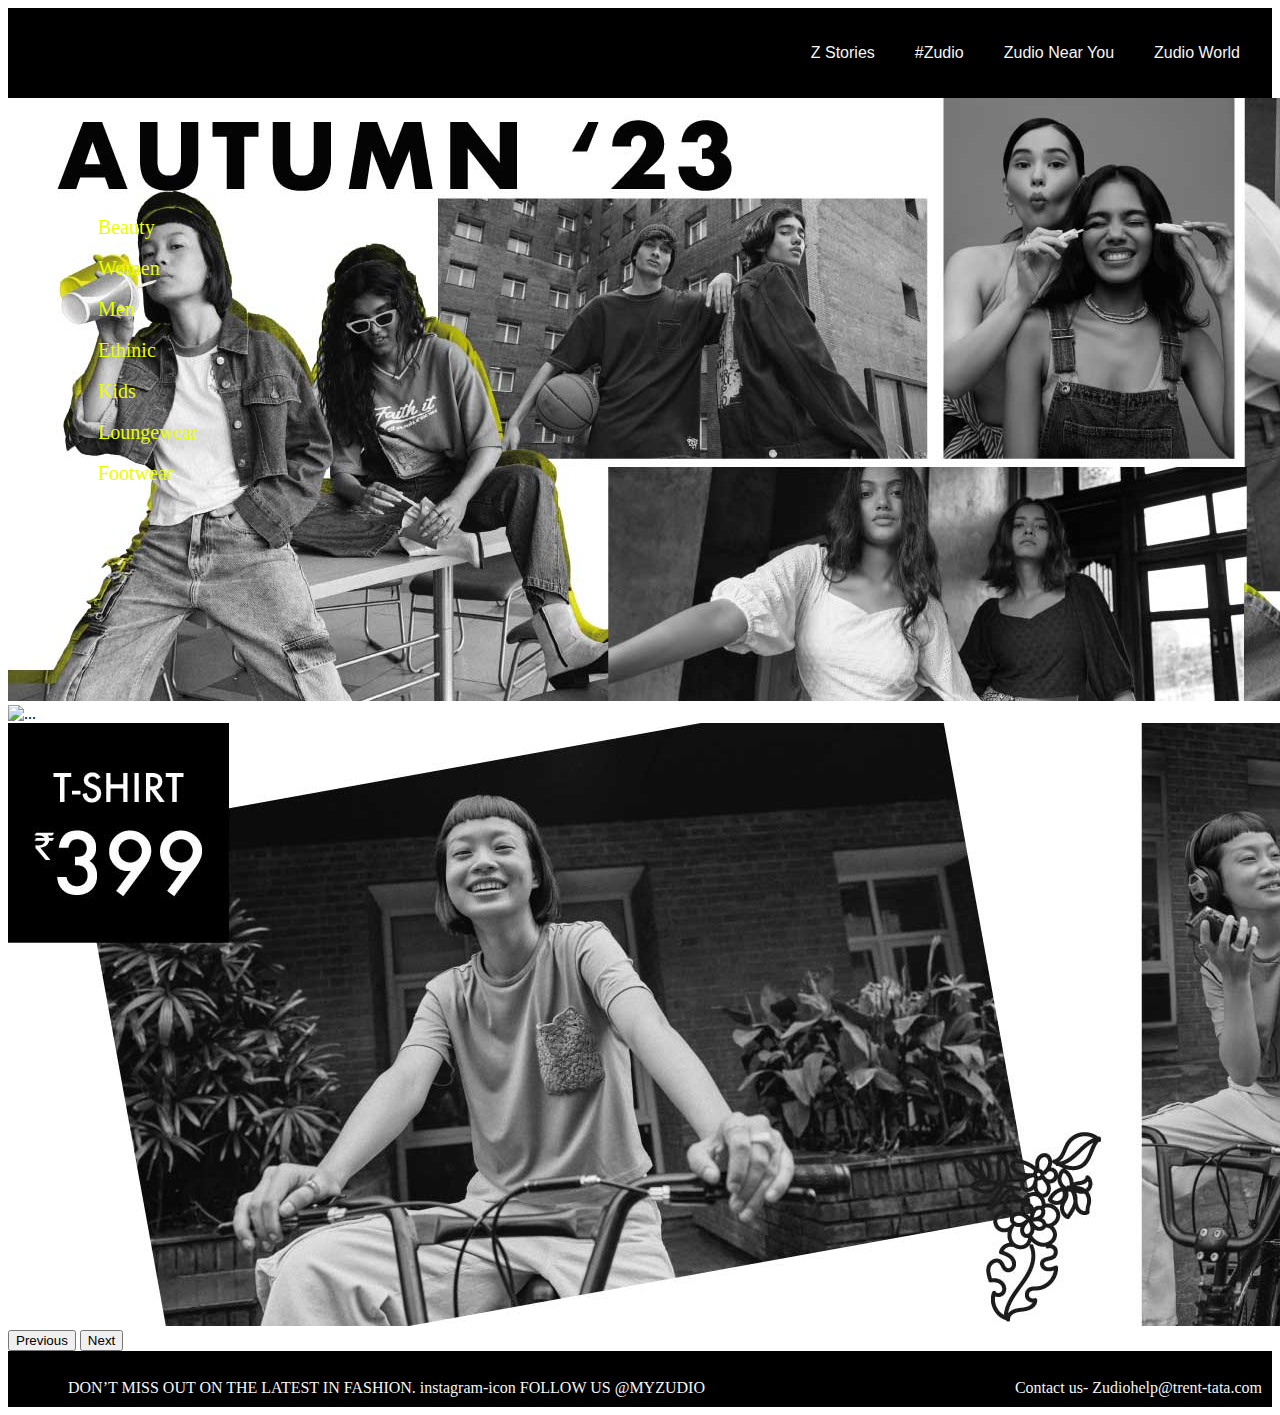
==== index.html @ e3234501 "zudio" ====
<!DOCTYPE html>
<html lang="en">
<head>
    <meta charset="UTF-8">
    <meta name="viewport" content="width=device-width, initial-scale=1.0">
    <title>Zudio</title>
    <!-- bootstrap -->
    <link href="https://cdn.jsdelivr.net/npm/bootstrap@5.3.2/dist/css/bootstrap.min.css" rel="stylesheet" integrity="sha384-T3c6CoIi6uLrA9TneNEoa7RxnatzjcDSCmG1MXxSR1GAsXEV/Dwwykc2MPK8M2HN" crossorigin="anonymous">
    <script src="https://cdn.jsdelivr.net/npm/bootstrap@5.3.2/dist/js/bootstrap.bundle.min.js" integrity="sha384-C6RzsynM9kWDrMNeT87bh95OGNyZPhcTNXj1NW7RuBCsyN/o0jlpcV8Qyq46cDfL" crossorigin="anonymous"></script>
    <!-- font awesome -->
    <link rel="stylesheet" href="https://cdnjs.cloudflare.com/ajax/libs/font-awesome/6.4.2/css/all.min.css" integrity="sha512-z3gLpd7yknf1YoNbCzqRKc4qyor8gaKU1qmn+CShxbuBusANI9QpRohGBreCFkKxLhei6S9CQXFEbbKuqLg0DA==" crossorigin="anonymous" referrerpolicy="no-referrer" />
    <!-- google fonts -->
    <!-- css -->
    <link rel="stylesheet" href="style.css">
</head>
<body>
    <!-- nav bar -->
    <section id="nav">
       <div class="header">
        <div class="logo">
          <img src="https://www.zudio.com/cdn/shop/files/logo_360x.png?v=1613519896" alt="">
        </div>
        <ul type="none">
          <li><a href="./zstories/index.html">Z Stories</a></li>
          <li><a href="zudio.html">#Zudio</a></li>
          <li><a href="znear.html">Zudio Near You</a></li>
          <li><a href="zworld.html">Zudio World</a></li>

        </ul>
       </div>
    </section>

    <!-- banner images -->
    <section id="banner">
        <div id="carouselExample" class="carousel slide">
            <div class="carousel-inner">
              <div class="carousel-item active">
                <img src="./images/1-MastHead-Web-Banner_9a890e9a-9271-4ad3-a8c9-8fc6229aeb83.jpg" class="d-block w-100" alt="...">
              </div>
              <div class="carousel-item">
                <img src="./images/2-MastHead-Web-Banner_a06dbed6-1537-4925-a79c-760cb24c6ce9.jpg" class="d-block w-100" alt="...">
              </div>
              <div class="carousel-item">
                <img src="./images/3-MastHead-Web-Banner_5c73b00c-00c8-42a5-991a-6b8c0a8c2a00.jpg" class="d-block w-100" alt="...">
              </div>
            </div>
            <button class="carousel-control-prev" type="button" data-bs-target="#carouselExample" data-bs-slide="prev">
              <span class="carousel-control-prev-icon" aria-hidden="true"></span>
              <span class="visually-hidden">Previous</span>
            </button>
            <button class="carousel-control-next" type="button" data-bs-target="#carouselExample" data-bs-slide="next">
              <span class="carousel-control-next-icon" aria-hidden="true"></span>
              <span class="visually-hidden">Next</span>
            </button>
            <div class="overlay">
                <div class="inner">
                    <ul type="none" id="main">
                        <li><a href="Beauty.html">Beauty</a></li>
                        <br>
                        <li><a href="women.html">Women</a></li>
                        <br>
                        <li><a href="men.html">Men</a></li>
                        <br>
                        <li><a href="ethinic.html">Ethinic</a></li>
                        <br><li><a href="kids.html">Kids</a></li>
                        <br><li><a href="loungewear.html">Loungewear</a></li>
                        <br><li><a href="footwear.html">Footwear</a></li>
                    </ul>
                </div>
            </div>
          </div>
    </section>
   <!-- footer -->
   <footer class="text-center text-white fixed-bottom" style="background-color: #010001;">
    <!-- Grid container -->
    <div class="container">
    <!-- Grid container -->
  
    <!-- Copyright -->
    <div class="text-left" style="background-color: rgba(0, 0, 0, 0.2);">
      Copyright © 2023 ZUDIO</div>
      <div class="text-right" style="background-color: rgba(0, 0, 0, 0.2);">
      <a class="text-white" href="https://mdbootstrap.com/">DON’T MISS OUT ON THE LATEST IN FASHION. instagram-icon FOLLOW US @MYZUDIO</a>
      <a href="">Contact us- Zudiohelp@trent-tata.com </a>
    </div>
    </div>
   
    <!-- Copyright -->
  </footer>
</body>
</html>
---- style.css ----
.header{
    background-color: black;
    color: whitesmoke;
    font-family: sans-serif;
    display: flex;
    justify-content: space-between;
    padding: 20px 12px;
}
.overlay a{
    color: #e7fe00;
    font-size: 20px;
    text-transform: capitalize;
    text-decoration: none;
} */

.overlay a:hover{
    color: gray;
} 

/* .inner a{
    color: #e7fe00;
} */
.overlay{
    position: absolute;
    top: 200px;
    margin-left: 50px;
}
.overlay2{
    position: absolute;
    top: 200px;
}
   
.header li a{
    text-decoration: none;
    color: whitesmoke;
    font: bold;

}
#nav{
position: sticky;
}
.header ul{
    display: flex;
    align-items: center;
   
}
.header ul li{
    margin-left: 20px;
    margin-right: 20px;
}
.text-left{
    text-align: left;
    margin-left: 40px;
}
.text-right{
    text-align: right;
    margin-left: 40px;
    display: flex;
    justify-content: space-between;
}
.container{
    padding: 10px;
    padding-left: 20px;
}
h1{
    font-family: sans-serif;
    font-size: 52px;
    font-weight: 500;
    text-align: center;
}
.row1{
    display: flex;
   justify-items: center;
   padding-left: 200px;
   padding-right: 200px;
   padding-right: 0%;
}
.row2{
    display: flex;
   justify-items: center;
   padding-left: 200px;
    padding-right: 200px;
}
a{
    text-decoration: none;
    color: whitesmoke;
}
h4{
    font-family: Arial, Helvetica, sans-serif;
    text-align: center;
}
.card{
    background-color: rgb(199, 205, 207);
}
#near{
    background-color: rgb(199, 205, 207);
    align-items: center;
    width: 100%;
    height: 200px;
}
.flex{
    display: flex;
   align-items: center;
   justify-content: center;
  
}
#h3{
    font-size: xx-large;
    font-weight: bolder;
}
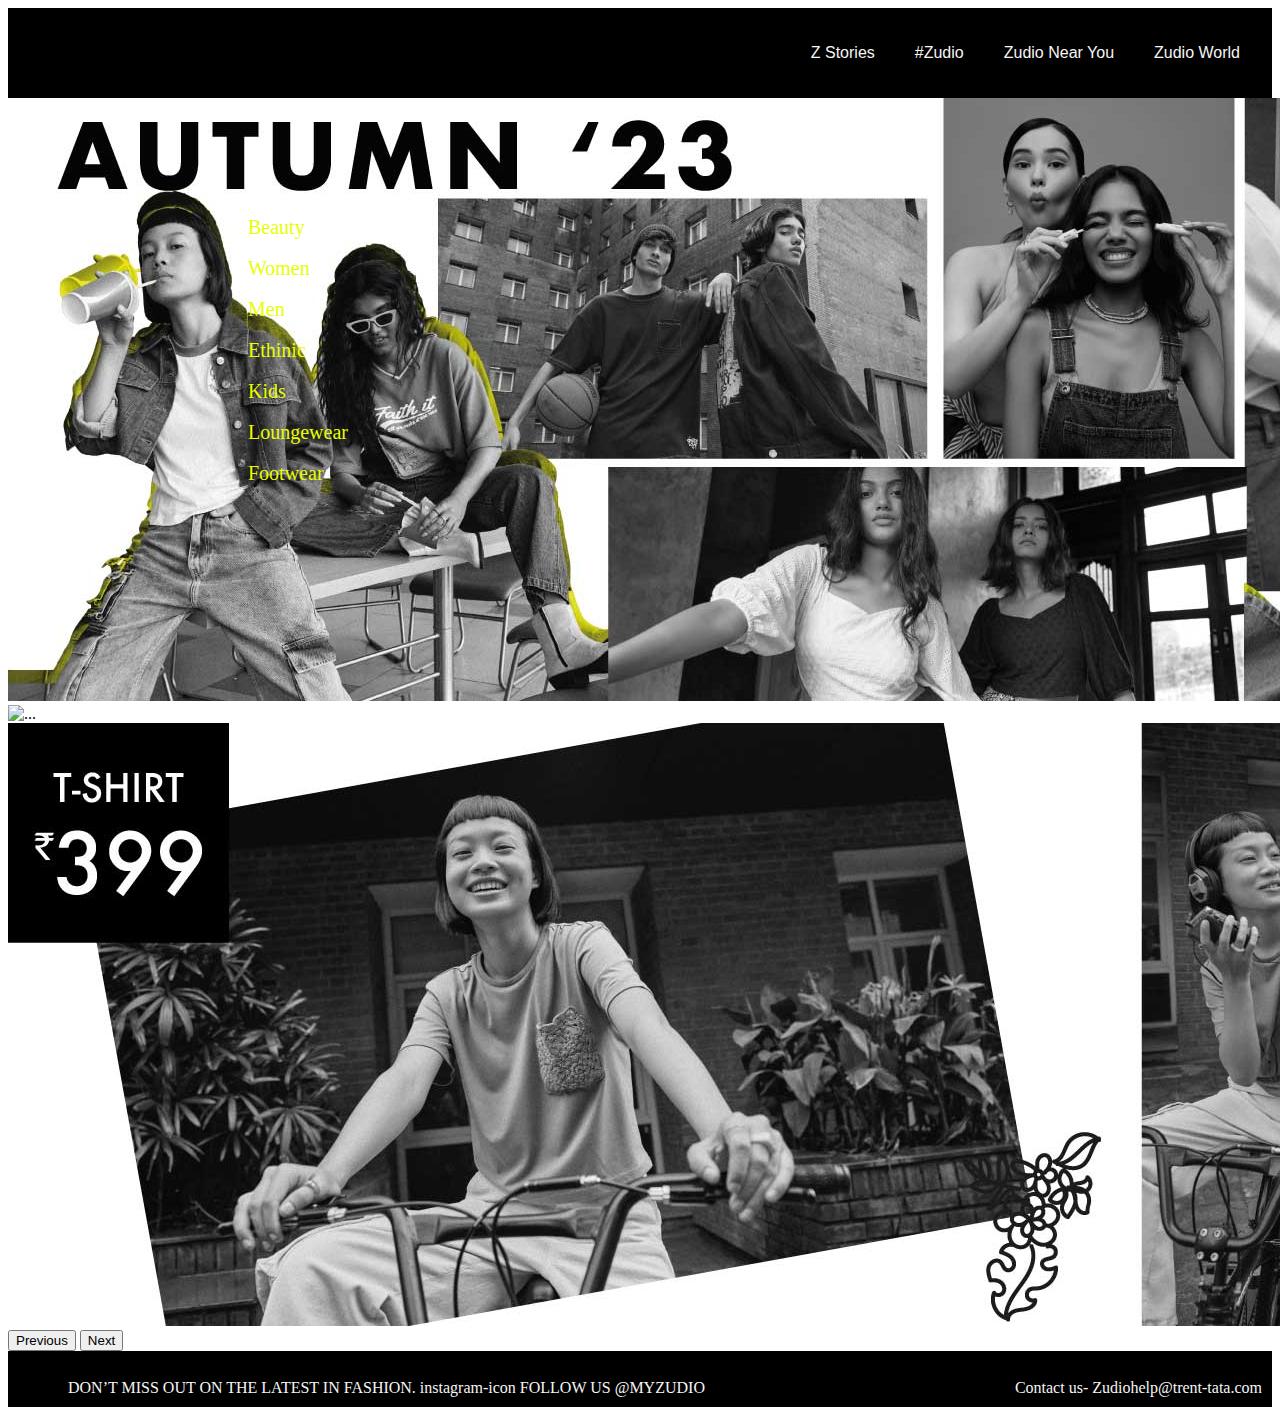
==== commit 47c33a09: "updated" ====
--- a/index.html
+++ b/index.html
@@ -55,16 +55,16 @@
             <div class="overlay">
                 <div class="inner">
                     <ul type="none" id="main">
-                        <li><a href="Beauty.html">Beauty</a></li>
+                        <li><a href="./Beauty.html">Beauty</a></li>
                         <br>
-                        <li><a href="women.html">Women</a></li>
+                        <li><a href="./women.html">Women</a></li>
                         <br>
-                        <li><a href="men.html">Men</a></li>
+                        <li><a href="./men.html">Men</a></li>
                         <br>
-                        <li><a href="ethinic.html">Ethinic</a></li>
-                        <br><li><a href="kids.html">Kids</a></li>
-                        <br><li><a href="loungewear.html">Loungewear</a></li>
-                        <br><li><a href="footwear.html">Footwear</a></li>
+                        <li><a href="./ethinic.html">Ethinic</a></li>
+                        <br><li><a href="./kids.html">Kids</a></li>
+                        <br><li><a href="./loungewear.html">Loungewear</a></li>
+                        <br><li><a href="./footwear.html">Footwear</a></li>
                     </ul>
                 </div>
             </div>
--- a/style.css
+++ b/style.css
@@ -23,7 +23,7 @@
 .overlay{
     position: absolute;
     top: 200px;
-    margin-left: 50px;
+    margin-left: 200px;
 }
 .overlay2{
     position: absolute;
